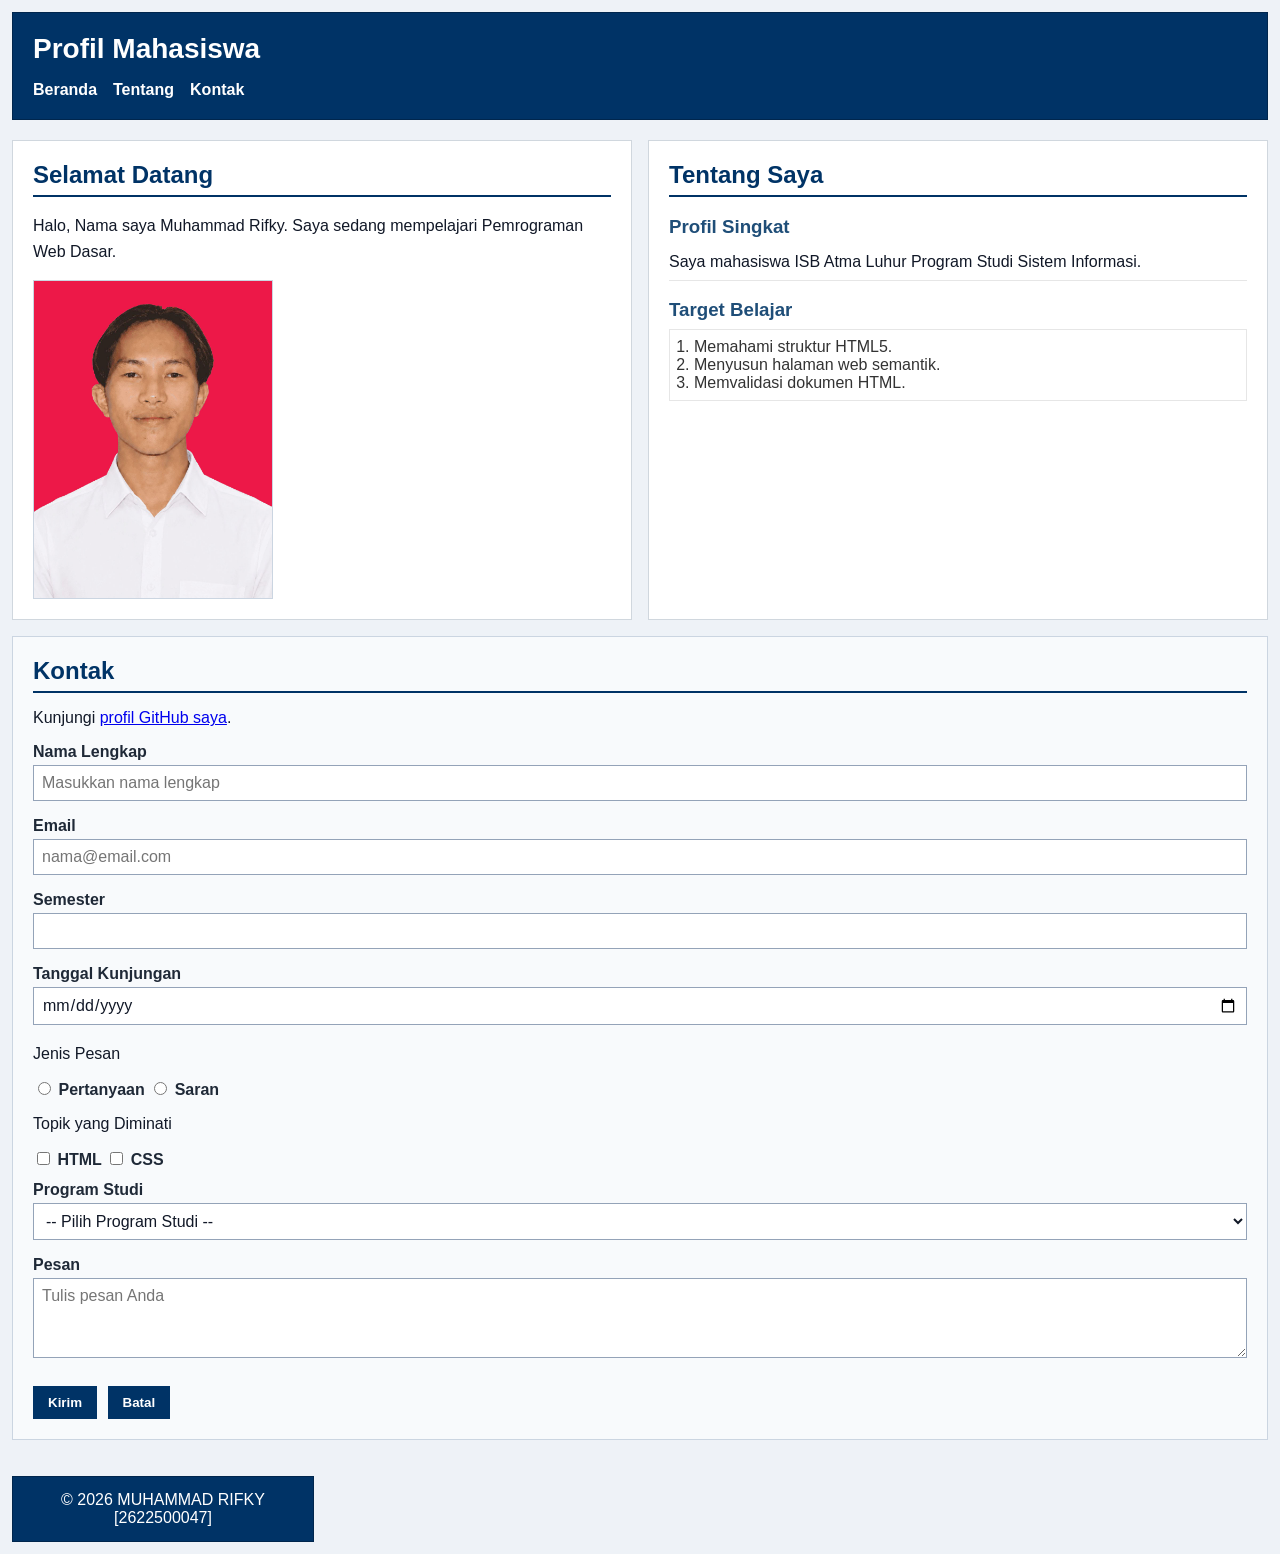
==== pertemuan-05/index.html @ 5b28b220 "Hubungkan JavaScript eksternal ke html" ====
<!DOCTYPE html>
<html lang="id">
<head>
    <meta charset="UTF-8">
    <meta name="viewport" content="width=device-width, initial-scale=1.0">
    <title>Profil Mahasiswa</title>
    <link rel="stylesheet" href="./style.css" />
    
</head>
<body>
    <header>
        <h1>Profil Mahasiswa</h1>
        <nav>
            <ul>
                <li><a href="#home">Beranda</a></li>
                <li><a href="#about">Tentang</a></li>
                <li><a href="#contact">Kontak</a></li>
            </ul>
        </nav>
    </header>

    <main>
        <section id="home">
            <h2>Selamat Datang</h2>
            <p>Halo, Nama saya Muhammad Rifky. Saya sedang mempelajari Pemrograman Web Dasar.</p>
            <img src="img/foto-profil.jpeg" widht="100" height="140" alt="Foto profil Nama Mahasiswa">
        </section>

        <section id="about">
            <h2>Tentang Saya</h2>
            <article>
                <h3>Profil Singkat</h3>
                <p>Saya mahasiswa ISB Atma Luhur Program Studi Sistem Informasi.</p>

                <h3>Target Belajar</h3>
                 <ol>
                    <li>Memahami struktur HTML5.</li>
                    <li>Menyusun halaman web semantik.</li>
                    <li>Memvalidasi dokumen HTML.</li>
                </ol>
            </article>
        </section>

<section id="contact">
    <h2>Kontak</h2>
    <p>Kunjungi <a href="https://github.com/2622500047-ship-it">profil GitHub saya</a>.</p>

<form action="index.html" method="post">
    <div class="form-group">
        <label for="nama">Nama Lengkap</label><br>
        <input class="input-form"
               type="text"   
               id="nama"
               name="nama"
               placeholder="Masukkan nama lengkap"
               minlength="3"
               maxlength="50"
               required>
    </div>

    <div class="form-group">
        <label for="email">Email</label><br>
        <input class="input-form"
               type="email"
               id="email"
               name="email"
               placeholder="nama@email.com"
               required>
    </div>

    <div class="form-group">
        <label for="semester">Semester</label><br>
        <input class="input-form"
               type="number"
               id="semester"
               name="semester"
               min="1"
               max="14"
               required>
    </div>

   <div class="form-group">
        <label for="tanggal">Tanggal Kunjungan</label><br>
        <input class="input-form"
               type="date"
               id="tanggal" 
               name="tanggal" 
               required> 
    </div>

    <div class="form-group">
        <p>Jenis Pesan</p>
        <input type="radio" id="pertanyaan" name="jenis_pesan"
               value="pertanyaan" required>
        <label for="pertanyaan">Pertanyaan</label>
        <input type="radio" id="saran" name="jenis_pesan"
               value="saran">
        <label for="saran">Saran</label>
    </div>

    <div class="form-group">
        <p>Topik yang Diminati</p>
        <input type="checkbox" id="minat-html" name="minat" value="HTML">
        <label for="minat-html">HTML</label>
        <input type="checkbox" id="minat-css" name="minat" value="CSS">
        <label for="minat-css">CSS</label>
    </div>

    <div class="form-group">
        <label for="prodi">Program Studi</label><br>
        <select class="input-form" id="prodi" name="prodi" required>
            <option value="">-- Pilih Program Studi --</option>
            <option value="SI">Sistem Informasi</option>
            <option value="TI">Teknik Informatika</option>
        </select>
    </div>

    <div class="form-group">
        <label for="pesan">Pesan</label><br>
        <textarea class="input-form"
                  id="pesan"
                  name="pesan"
                  maxlength="300"
                  placeholder="Tulis pesan Anda"
                  required></textarea>
    </div>

    <button type="submit">Kirim</button>
    <button type="reset">Batal</button>
  </form>
</section>
<main> 
    
<footer> 
    <p>&copy; 2026 MUHAMMAD RIFKY [2622500047]</p> 
</footer> 
<script src="script.js"></script> 
</body> 
</html>
---- pertemuan-05/style.css ----
* { 
    box-sizing: border-box; 
} body { 
    margin: 0; 
    padding: 12px; 
    font-family: Arial, sans-serif; 
    color: #111827; 
    background-color: #eef2f7; 
} 
/* Header */ 
header { 
    background-color: #003366; 
    color: #ffffff; 
    padding: 20px; 
    margin-bottom: 20px; 
    border: 1px solid #00264d; 
} header h1 { 
    margin: 0; 
    font-size: 28px; 
} 
.header-top { 
    display: flex; 
    justify-content: space-between; 
    align-items: center; 
} 
#navMenu { 
    display: none; 
} 
#navMenu.nav-open { 
    display: flex; 
    flex-direction: column; 
    margin-top: 16px; 
} 
.nav-toggle { 
    display: block; 
    border: none; 
    background: transparent; 
    color: #ffffff; 
    font-size: 1.8rem; 
    line-height: 1; 
    cursor: pointer; 
} 
/* Navigasi */ 
nav ul { 
    display: flex; 
    flex-direction: column; 
    justify-content: flex-start; 
    align-items: flex-start; 
    gap: 12px; 
    margin: 0; 
    padding: 0; 
    list-style: none; 
} 
nav a { 
    color: #ffffff; 
    font-weight: bold; 
    text-decoration: none; 
}
/* Layout utama */ 
main { 
    display: grid; 
    grid-template-columns: 1fr; 
    gap: 16px; 
} 
section { 
    width: 100%; 
} 
/* Bagian Home */ 
#home { 
    background-color: #ffffff; 
    border: 1px solid #d0d7de; 
    padding: 20px; 
    margin: 0; 
} 
#home h2 { 
    color: #003366; 
    border-bottom: 2px solid #003366; 
    padding-bottom: 6px; 
    margin-top: 0; 
    margin-bottom: 16px; 
} 
#home p { 
    line-height: 1.6; 
    margin: 0 0 16px; 
} 
#home img { 
    display: block; 
    width: 240px; 
    max-width: 100%; 
    height: auto; 
    border: 1px solid #cbd5e1; 
} 
/* Bagian Tentang */ 
#about { 
    background-color: #ffffff; 
    border: 1px solid #d0d7de; 
    padding: 20px; 
    margin: 0; 
} 
#about h2 { 
    color: #003366; 
    border-bottom: 2px solid #003366; 
    padding-bottom: 6px; 
    margin-top: 0; 
    margin-bottom: 16px; 
} 
#about h3 { 
    color: #1f4e78; 
    margin-bottom: 6px; 
} 
#about p { 
    margin: 6px 0; 
    padding: 6px 0; 
    border-bottom: 1px solid #e6e6e6; 
    line-height: 1.5; 
} 
#about ol {
    color: #333333; 
    margin: 8px 0; 
    padding: 8px 24px; 
    border: 1px solid #e6e6e6; 
} 
/* Bagian Kontak */ 
#contact { 
    background-color: #f8fafc; 
    border: 1px solid #cbd5e1; 
    padding: 20px; 
    margin: 0; 
} 
#contact h2 { 
    color: #003366; 
    border-bottom: 2px solid #003366; 
    padding-bottom: 6px; 
    margin-top: 0; 
    margin-bottom: 16px; 
} 
.form-group { 
    margin: 12px 0; 
} 
#contact label { 
    color: #1f2937; 
    font-weight: bold; 
} 
.input-form { 
    width: 100%; 
    max-width: 100%; 
    background-color: #ffffff; 
    color: #111827; 
    font-family: Arial, sans-serif; 
    font-size: 16px; 
    padding: 8px; 
    margin: 4px 0; 
    border: 1px solid #94a3b8; 
} 
#contact textarea { 
    min-height: 80px; 
    resize: vertical; 
} 
#contact button { 
    background-color: #003366; 
    color: #ffffff; 
    font-weight: bold; 
    padding: 8px 14px; 
    margin: 8px 6px 0 0; 
    border: 1px solid #003366; 
    cursor: pointer; 
} 
/* Footer */ 
footer { 
    background-color: #003366; 
    color: #ffffff; 
    text-align: center; 
    padding: 14px 20px; 
    margin-top: 20px; 
    border: 1px solid #00264d; 
} 
footer p { 
    margin: 0;
} 
.form-feedback-error { 
    color: #c62828; 
} 
.form-feedback-success { 
    color: #2e7d32; 
} 
/* Layout untuk viewport yang lebih lebar */ 
@media (min-width: 768px) { 
    nav { 
        margin-top: 16px; 
    } 
    nav ul { 
        flex-direction: row; 
        justify-content: flex-start; 
        align-items: center; 
        gap: 16px; 
    } 
    main { 
        grid-template-columns: 1fr 1fr; 
    } 
    #contact { 
        grid-column: 1 / -1; 
    } 
    #navMenu { 
        display: flex; 
        flex-direction: row; 
    } 
    .nav-toggle { 
        display: none; 
    } 
}
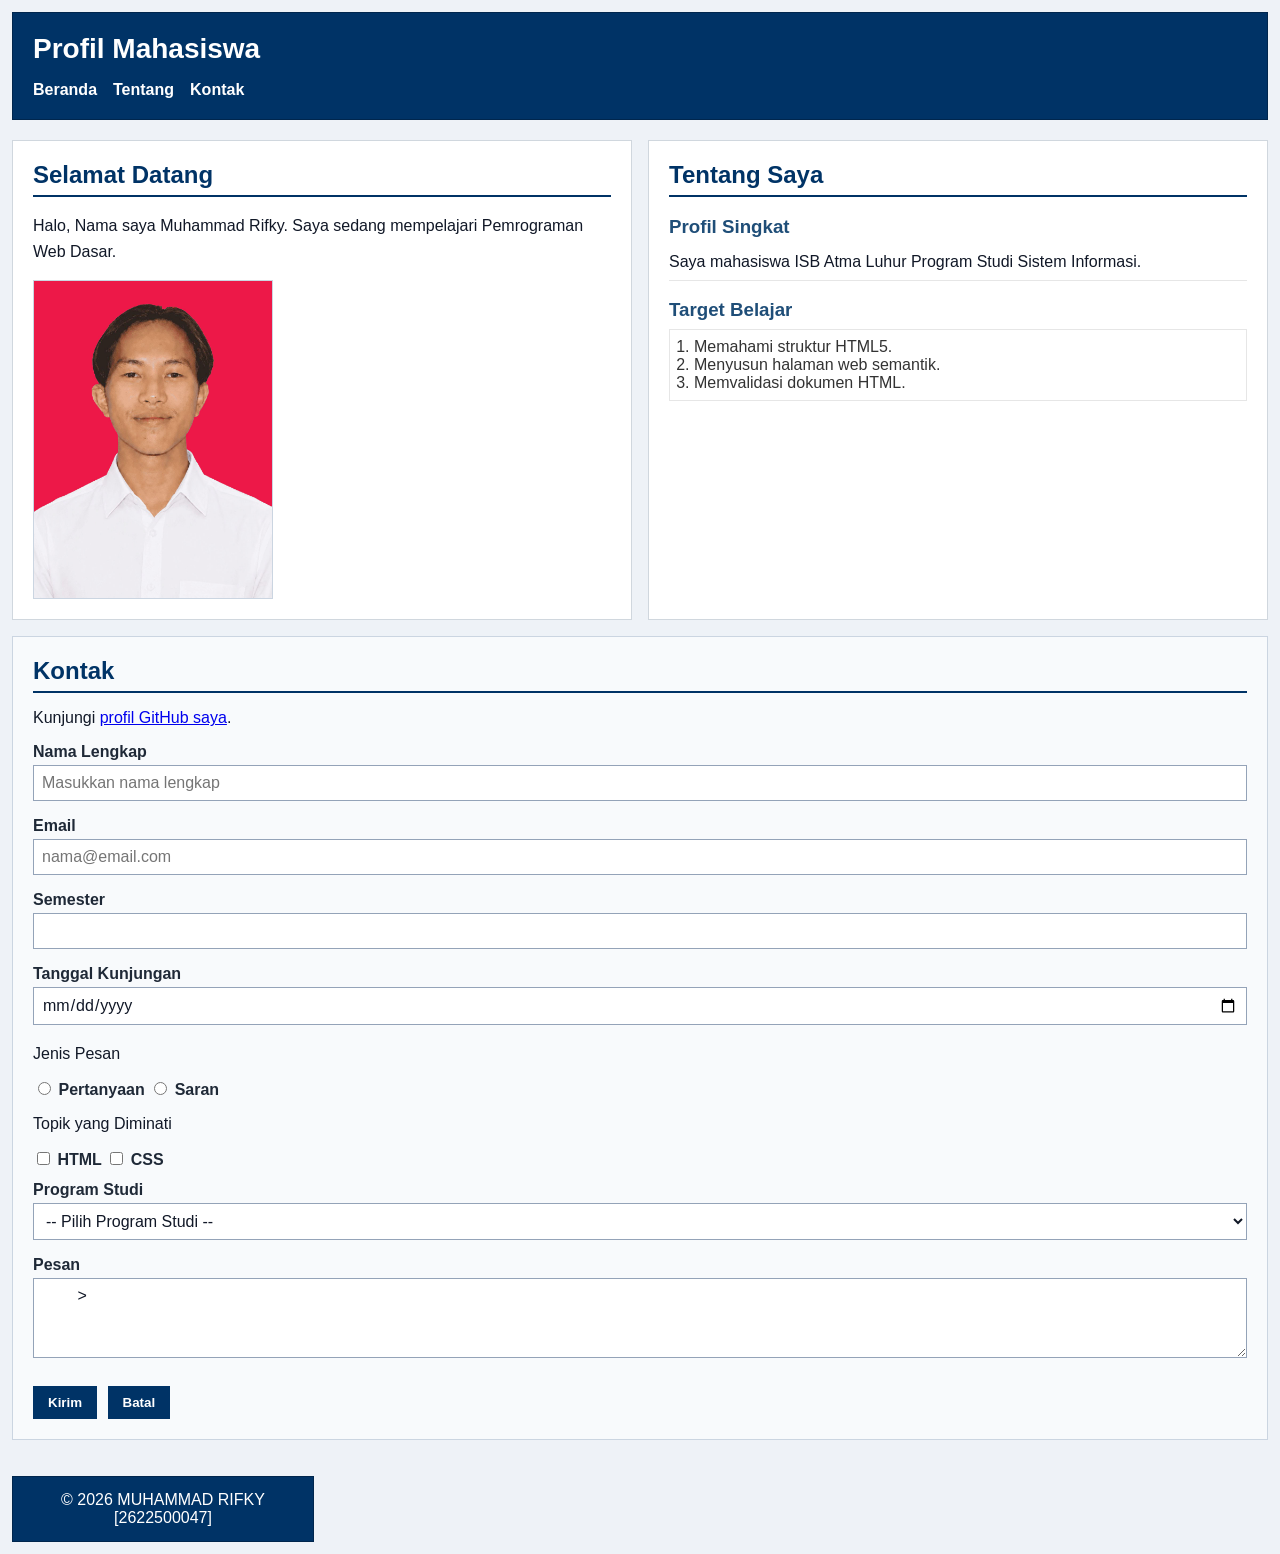
==== commit 11ba7682: "perbarui" ====
--- a/pertemuan-05/index.html
+++ b/pertemuan-05/index.html
@@ -117,12 +117,14 @@
 
     <div class="form-group">
         <label for="pesan">Pesan</label><br>
-        <textarea class="input-form"
-                  id="pesan"
-                  name="pesan"
-                  maxlength="300"
-                  placeholder="Tulis pesan Anda"
-                  required></textarea>
+        <textarea 
+            class="input-form"
+            id="pesan"
+            name="pesan"
+            maxlength="300"
+            placeholder="Tulis pesan Anda"
+            required>
+        ></textarea>
     </div>
 
     <button type="submit">Kirim</button>
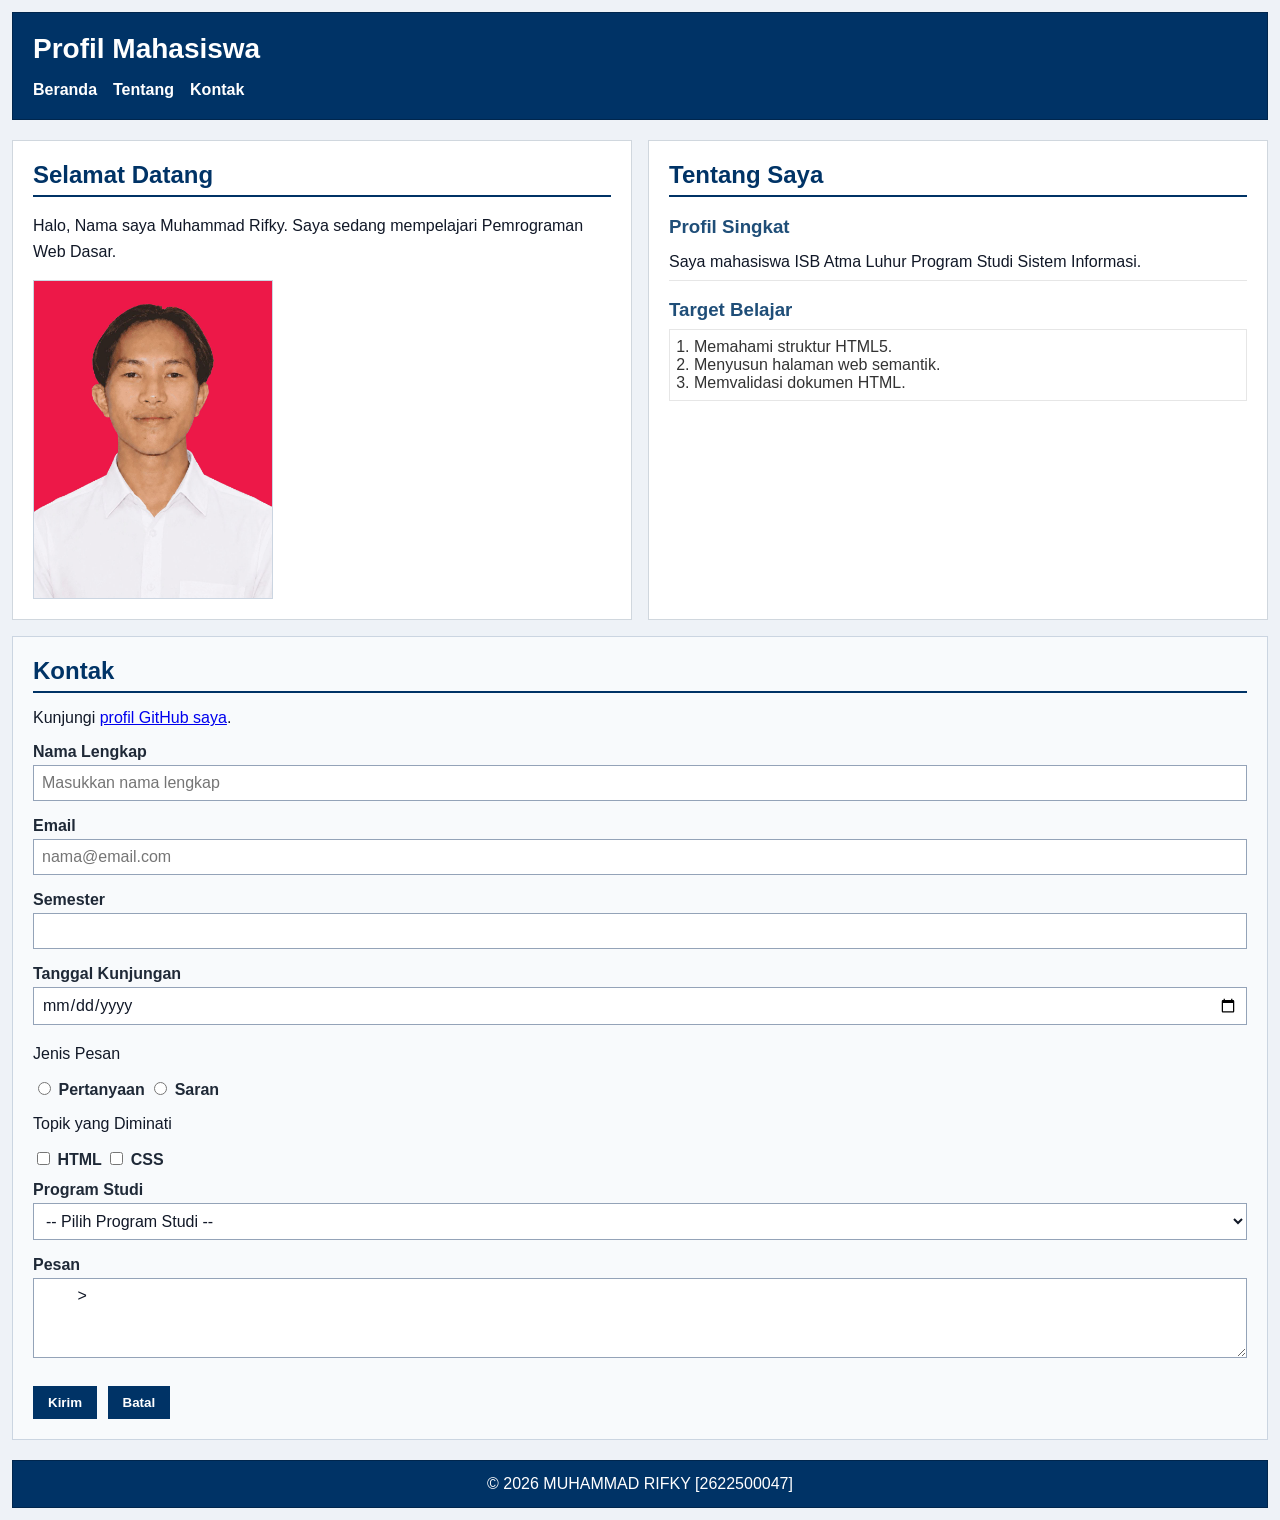
==== commit b90b3a96: "memperbarui index.html" ====
--- a/pertemuan-05/index.html
+++ b/pertemuan-05/index.html
@@ -131,7 +131,7 @@
     <button type="reset">Batal</button>
   </form>
 </section>
-<main> 
+</main> 
     
 <footer> 
     <p>&copy; 2026 MUHAMMAD RIFKY [2622500047]</p> 
--- a/pertemuan-05/style.css
+++ b/pertemuan-05/style.css
@@ -1,6 +1,8 @@
 * { 
     box-sizing: border-box; 
-} body { 
+}
+
+body { 
     margin: 0; 
     padding: 12px; 
     font-family: Arial, sans-serif; 
@@ -14,23 +16,29 @@
     padding: 20px; 
     margin-bottom: 20px; 
     border: 1px solid #00264d; 
-} header h1 { 
+} 
+
+header h1 { 
     margin: 0; 
     font-size: 28px; 
 } 
+
 .header-top { 
     display: flex; 
     justify-content: space-between; 
     align-items: center; 
 } 
+
 #navMenu { 
     display: none; 
 } 
+
 #navMenu.nav-open { 
     display: flex; 
     flex-direction: column; 
     margin-top: 16px; 
 } 
+
 .nav-toggle { 
     display: block; 
     border: none; 
@@ -40,6 +48,7 @@
     line-height: 1; 
     cursor: pointer; 
 } 
+
 /* Navigasi */ 
 nav ul { 
     display: flex; 
@@ -50,28 +59,33 @@
     margin: 0; 
     padding: 0; 
     list-style: none; 
-} 
+}
+
 nav a { 
     color: #ffffff; 
     font-weight: bold; 
     text-decoration: none; 
 }
+
 /* Layout utama */ 
 main { 
     display: grid; 
     grid-template-columns: 1fr; 
     gap: 16px; 
 } 
+
 section { 
     width: 100%; 
 } 
+
 /* Bagian Home */ 
 #home { 
     background-color: #ffffff; 
     border: 1px solid #d0d7de; 
     padding: 20px; 
     margin: 0; 
-} 
+}
+
 #home h2 { 
     color: #003366; 
     border-bottom: 2px solid #003366; 
@@ -83,6 +97,7 @@
     line-height: 1.6; 
     margin: 0 0 16px; 
 } 
+
 #home img { 
     display: block; 
     width: 240px; 
@@ -90,13 +105,15 @@
     height: auto; 
     border: 1px solid #cbd5e1; 
 } 
+
 /* Bagian Tentang */ 
 #about { 
     background-color: #ffffff; 
     border: 1px solid #d0d7de; 
     padding: 20px; 
     margin: 0; 
-} 
+}
+
 #about h2 { 
     color: #003366; 
     border-bottom: 2px solid #003366; 
@@ -104,22 +121,26 @@
     margin-top: 0; 
     margin-bottom: 16px; 
 } 
+
 #about h3 { 
     color: #1f4e78; 
     margin-bottom: 6px; 
 } 
+
 #about p { 
     margin: 6px 0; 
     padding: 6px 0; 
     border-bottom: 1px solid #e6e6e6; 
     line-height: 1.5; 
 } 
+
 #about ol {
     color: #333333; 
     margin: 8px 0; 
     padding: 8px 24px; 
     border: 1px solid #e6e6e6; 
 } 
+
 /* Bagian Kontak */ 
 #contact { 
     background-color: #f8fafc; 
@@ -127,6 +148,7 @@
     padding: 20px; 
     margin: 0; 
 } 
+
 #contact h2 { 
     color: #003366; 
     border-bottom: 2px solid #003366; 
@@ -134,13 +156,16 @@
     margin-top: 0; 
     margin-bottom: 16px; 
 } 
+
 .form-group { 
     margin: 12px 0; 
 } 
+
 #contact label { 
     color: #1f2937; 
     font-weight: bold; 
 } 
+
 .input-form { 
     width: 100%; 
     max-width: 100%; 
@@ -152,10 +177,12 @@
     margin: 4px 0; 
     border: 1px solid #94a3b8; 
 } 
+
 #contact textarea { 
     min-height: 80px; 
     resize: vertical; 
-} 
+}
+
 #contact button { 
     background-color: #003366; 
     color: #ffffff; 
@@ -165,6 +192,7 @@
     border: 1px solid #003366; 
     cursor: pointer; 
 } 
+
 /* Footer */ 
 footer { 
     background-color: #003366; 
@@ -173,37 +201,46 @@
     padding: 14px 20px; 
     margin-top: 20px; 
     border: 1px solid #00264d; 
-} 
+}
+
 footer p { 
     margin: 0;
 } 
+
 .form-feedback-error { 
     color: #c62828; 
 } 
+
 .form-feedback-success { 
     color: #2e7d32; 
 } 
+
 /* Layout untuk viewport yang lebih lebar */ 
 @media (min-width: 768px) { 
     nav { 
         margin-top: 16px; 
     } 
+    
     nav ul { 
         flex-direction: row; 
         justify-content: flex-start; 
         align-items: center; 
         gap: 16px; 
     } 
+
     main { 
         grid-template-columns: 1fr 1fr; 
     } 
+
     #contact { 
         grid-column: 1 / -1; 
     } 
+
     #navMenu { 
         display: flex; 
         flex-direction: row; 
     } 
+
     .nav-toggle { 
         display: none; 
     } 
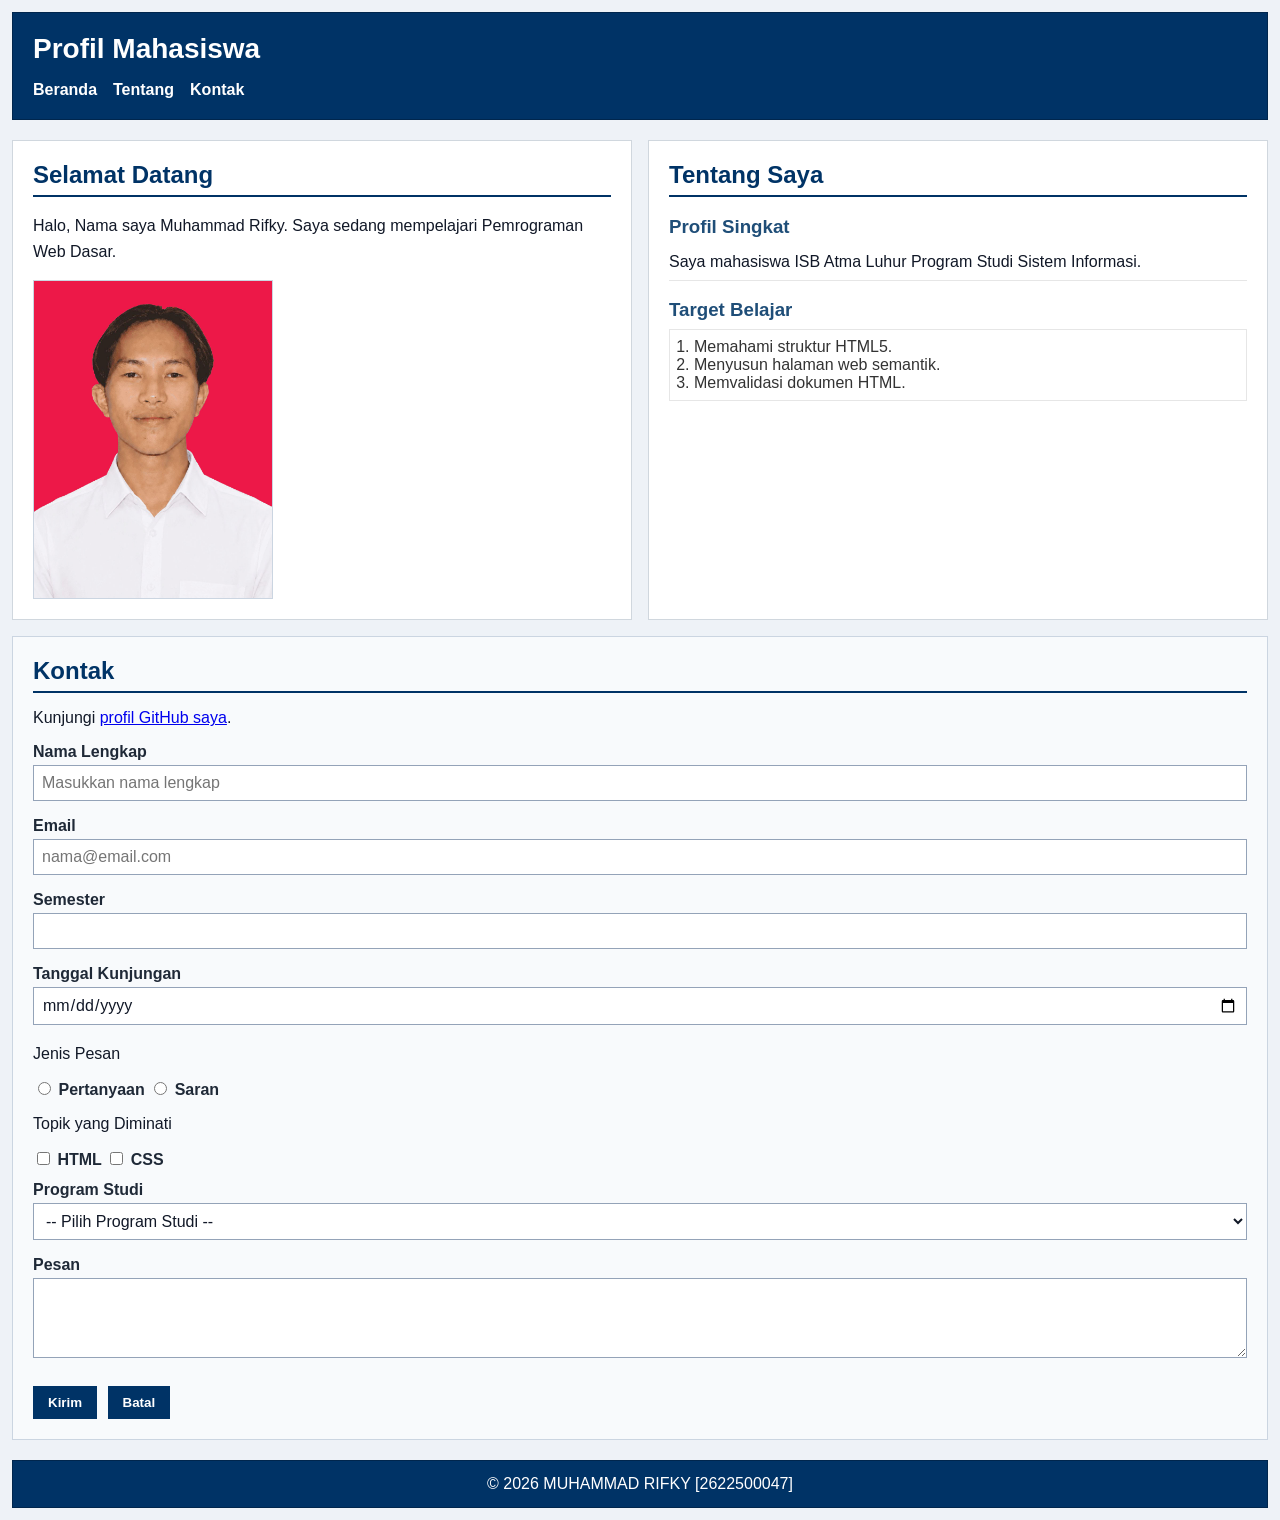
==== commit f803a039: "perbarui index.html" ====
--- a/pertemuan-05/index.html
+++ b/pertemuan-05/index.html
@@ -124,7 +124,7 @@
             maxlength="300"
             placeholder="Tulis pesan Anda"
             required>
-        ></textarea>
+        </textarea>
     </div>
 
     <button type="submit">Kirim</button>
